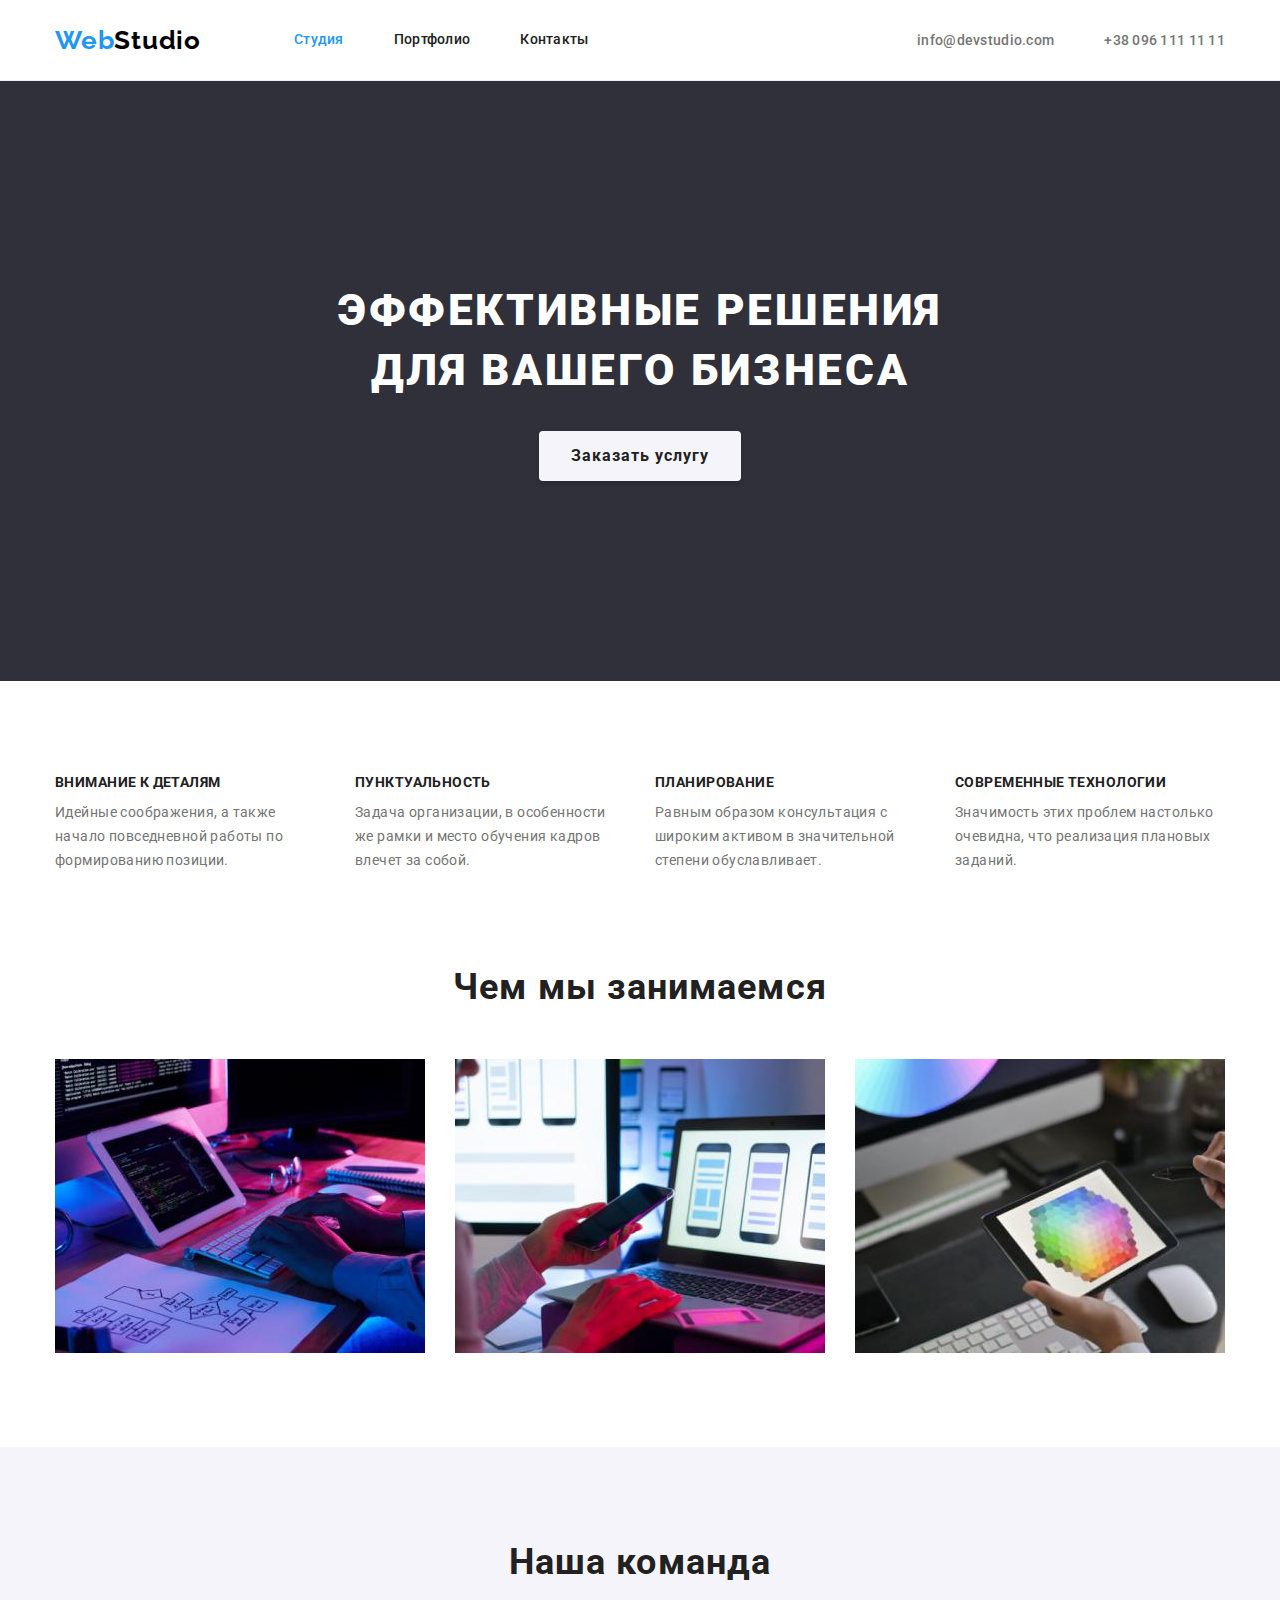
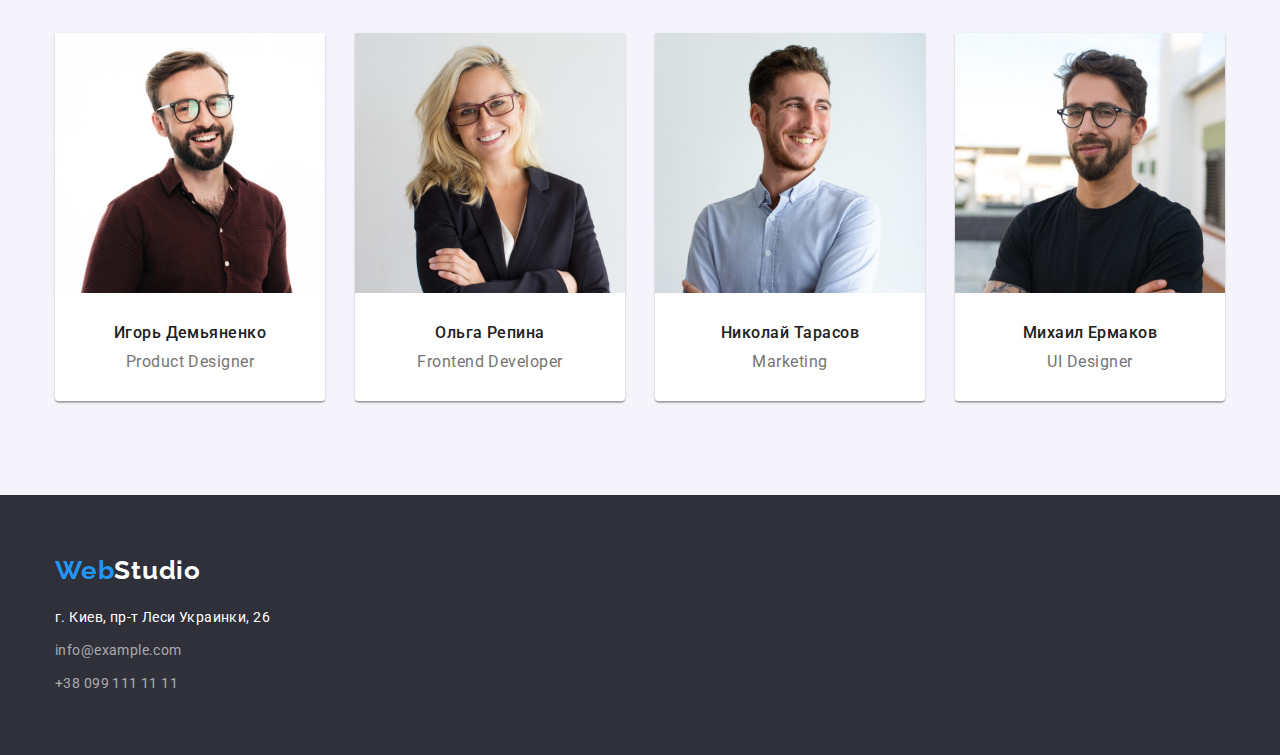
==== index.html @ 88c83467 "copied files from hm3" ====
<!DOCTYPE html>
<html lang="ru">
<head>
    <meta charset="UTF-8">
    <meta http-equiv="X-UA-Compatible" content="IE=edge">
    <meta name="viewport" content="width=device-width, initial-scale=1.0">
    <title>Студия</title>
    <link rel="preconnect" href="https://fonts.googleapis.com">
    <link rel="preconnect" href="https://fonts.gstatic.com" crossorigin>
    <link href="https://fonts.googleapis.com/css2?family=Raleway:wght@700&family=Roboto:wght@400;500;700;900&display=swap"
        rel="stylesheet">
    <link rel="stylesheet" href="https://cdnjs.cloudflare.com/ajax/libs/modern-normalize/1.1.0/modern-normalize.min.css">
    <link rel="stylesheet" href="./css/styles.css">
</head>
<body>
    <header class="main-header">
        <div class="header-content container">
            <nav class="header-container">
                <a href="./index.html" class="logo link"><span class="accent-logo">Web</span>Studio</a>
                <ul class="nav">
                    <li class="nav-item">
                        <a class="nav-link link current" href="./index.html">Студия</a>
                    </li>
                    <li class="nav-item">
                        <a class="nav-link link" href="./portfolio.html">Портфолио</a>
                    </li>
                    <li class="nav-item">
                        <a class="nav-link link" href="">Контакты</a>
                    </li>
                </ul>
            </nav>
            <ul class="second-address">
                <li class="second-address-item">
                    <a class="second-address-link link" href="mailto:info@devstudio.com">info@devstudio.com</a>
                </li>
                <li class="second-address-item">
                    <a class="second-address-link link" href="tel:+380961111111">+38 096 111 11 11</a>
                </li>
            </ul>
        </div>
    </header>
    <main>
        <!-- Hero  -->
        <section class="hero-section">
            <div class="container">
                <h1 class="hero">Эффективные решения для вашего бизнеса</h1>
                <button class="hero-btn btn" type="button">Заказать услугу</button>
            </div>
        </section>
        <!-- Секция Чем мы занимаемся -->
        <section class="section benefits-section">
            <div class="container">
                <h2 class="visually-hidden">Наши преимущества</h2>
                <ul class="benefits">
                    <li class="benefits-list">
                        <h3 class="benefits-title">Внимание к деталям</h3>
                        <p class="benefits-desc">Идейные соображения, а также начало повседневной работы по формированию позиции.</p>
                    </li>
                    <li class="benefits-list">
                        <h3 class="benefits-title">Пунктуальность</h3>
                        <p class="benefits-desc">Задача организации, в особенности же рамки и место обучения кадров влечет за собой.</p>
                    </li>
                    <li class="benefits-list">
                        <h3 class="benefits-title">Планирование</h3>
                        <p class="benefits-desc">Равным образом консультация с широким активом в значительной степени обуславливает.</p>
                    </li>
                    <li class="benefits-list">
                        <h3 class="benefits-title">Современные технологии</h3>
                        <p class="benefits-desc">Значимость этих проблем настолько очевидна, что реализация плановых заданий.</p>
                    </li>
                </ul>
            </div>
        </section>
        <!-- Секция Чем мы занимаемся -->
        <section class="section activity-section">
            <div class="container">
                <h2 class="activity header">Чем мы занимаемся</h2>
                <ul class="activity-list">
                    <li class="activity-item">
                        <img src="images/what-we-do-1.jpg" alt="Мужчина пишет код" width="370" height="294">
                    </li>
                    <li class="activity-item">
                        <img src="images/what-we-do-2.jpg" alt="Девушка держит телефон у ноутбука" width="370" height="294">
                    </li>
                    <li class="activity-item">
                        <img src="images/what-we-do-3.jpg" alt="Человек держит планшет в руках" width="370" height="294">
                    </li>
                </ul>
            </div>
        </section>
        <!-- Секция Наша команда -->
        <section class="section our-team">
            <div class="container">
            <h2 class="team header">Наша команда</h2>
            <ul class="team-list">
                <li class="team-item">
                    <img src="images/our-team-1.jpg" alt="Фотография Игоря Демьяненко" width="270" height="260">
                    <div class="member-info">
                        <h3 class="team-member">Игорь Демьяненко</h3>
                        <p class="team-desc" lang="en">Product Designer</p>
                    </div>
                </li>
                <li class="team-item">
                    <img src="images/our-team-2.jpg" alt="Фотография Ольги Репиной" width="270" height="260">
                    <div class="member-info">
                        <h3 class="team-member">Ольга Репина</h3>
                        <p class="team-desc" lang="en">Frontend Developer</p>
                    </div>
                </li>
                <li class="team-item">
                    <img src="images/our-team-3.jpg" alt="Фотография Николая Тарасова" width="270" height="260">
                    <div class="member-info">
                        <h3 class="team-member">Николай Тарасов</h3>
                        <p class="team-desc" lang="en">Marketing</p>
                    </div>
                </li>
                <li class="team-item">
                    <img src="images/our-team-4.jpg" alt="Фотография Михаила Ермакова" width="270" height="260">
                    <div class="member-info">
                        <h3 class="team-member">Михаил Ермаков</h3>
                        <p class="team-desc" lang="en">UI Designer</p>
                    </div>
                </li>
            </ul>
            </div>
        </section>
    </main>
    <footer>
        <div class="container">
            <a href="index.html" class="logo logo-footer link"><span class="accent-logo">Web</span>Studio</a>
            <address>
                <ul class="main-address">
                    <li class="main-address-item">
                        <a class="main-address-link link"
                            href="https://www.google.com/maps/place/Lesi+Ukrainky+Blvd,+26,+Kyiv,+02000/@50.4265807,30.5383858,17z/data=!4m5!3m4!1s0x40d4cf0e033ecbe9:0x57a4dffefec77da0!8m2!3d50.4265807!4d30.5383858">г.
                            Киев, пр-т Леси Украинки, 26</a>
                    </li>
                    <li class="main-address-item">
                        <a class="main-address-link link address-specialty" href="mailto:info@example.com">info@example.com</a>
                    </li>
                    <li class="main-address-item">
                        <a class="main-address-link link address-specialty" href="tel:+380991111111">+38 099 111 11 11</a>
                    </li>
                </ul>
            </address>
        </div>
        
    </footer>

</body>
</html>
---- css/styles.css ----
:root {
  --main-text-color: #212121;
  --second-text-color: #757575;
  --third-text-color: #ffffff;
  --accent-color: #2196f3;
  --second-background-color: #2f303a;
  --third-background-color: #f5f4fa;
  --card-set-gap: 30px;
}

body {
  font-family: 'Roboto', sans-serif;
  color: #212121;
  background-color: #ffffff;
}

h1,
h2,
h3,
h4,
h5,
h6,
p,
ul {
  margin: 0;
  padding: 0;
}

ul {
  list-style: none;
}

img {
  display: block;
  max-width: 100%;
  height: auto;
}

.container {
  width: 1200px;
  padding-left: 15px;
  padding-right: 15px;
  margin: 0 auto;
}

.link {
  text-decoration: none;
  color: inherit;
}

.visually-hidden {
  position: absolute;
  width: 1px;
  height: 1px;
  margin: -1px;
  padding: 0;
  overflow: hidden;
  border: 0;
  clip: rect(0 0 0 0);
}

.btn {
  color: var(--main-text-color);
  background-color: var(--third-background-color);
  border: none;
  cursor: pointer;
}

/* Header */

.logo {
  font-family: 'Raleway';
  font-weight: 700;
  font-size: 26px;
  line-height: 1.19;
  letter-spacing: 0.03em;
  color: #000000;
  margin-right: 93px;
}

.accent-logo {
  color: var(--accent-color);
}

.nav-link {
  display: block;
  font-weight: 500;
  font-size: 14px;
  line-height: 1.14;
  letter-spacing: 0.02em;
  color: var(--main-text-color);
  padding-top: 32px;
  padding-bottom: 32px;
}

.nav-item:not(:last-child) {
  margin-right: 50px;
}

.second-address-item:not(:last-child) {
  margin-right: 50px;
}

.nav-link:hover,
.nav-link:focus,
.second-address-link:hover,
.second-address-link:focus {
  color: var(--accent-color);
}

.second-address-link {
  font-weight: 500;
  font-size: 14px;
  line-height: 1.14;
  letter-spacing: 0.02em;
  color: var(--second-text-color);
  padding-top: 32px;
  padding-bottom: 32px;
}

.nav {
  display: flex;
}

.header-container {
  display: flex;
  align-items: center;
}

.second-address {
  display: flex;
  margin-left: auto;
}

.header-content {
  display: flex;
  align-items: center;
}

.main-header {
  border-bottom: 1px solid #eeeeee;
}

section {
  padding: 94px 0;
}

footer {
  background-color: var(--second-background-color);
  padding-top: 60px;
  padding-bottom: 60px;
}

/* Hero */

.hero {
  font-weight: 900;
  font-size: 44px;
  line-height: 1.36;
  letter-spacing: 0.06em;
  text-transform: uppercase;
  text-align: center;
  color: var(--third-text-color);
  width: 696px;
  margin-bottom: 30px;
  margin-left: auto;
  margin-right: auto;
}

.hero-section {
  text-align: center;
  background-color: var(--second-background-color);
  padding-top: 200px;
  padding-bottom: 200px;
}

.hero-btn {
  font-family: inherit;
  font-weight: 700;
  font-size: 16px;
  line-height: 1.88;
  letter-spacing: 0.06em;
  border-radius: 4px;
  box-shadow: 0px 4px 4px rgba(0, 0, 0, 0.15);
  padding-top: 10px;
  padding-bottom: 10px;
  padding-left: 32px;
  padding-right: 32px;
}

.btn:hover,
.btn:focus {
  background-color: var(--accent-color);
  color: var(--third-text-color);
}

/* Benefits */

.benefits {
  display: flex;
}

.benefits-list:not(:last-child) {
  margin-right: 30px;
}

.benefits-list {
  width: 270px;
}

.benefits-title {
  font-size: 14px;
  line-height: 1.14;
  text-align: left;
  letter-spacing: 0.03em;
  text-transform: uppercase;
  margin-bottom: 10px;
}

.benefits-desc {
  font-size: 14px;
  line-height: 1.71;
  text-align: left;
  letter-spacing: 0.03em;
  color: var(--second-text-color);
}

/* What we do */

.activity-list {
  display: flex;
}

.activity-item:not(:last-child) {
  margin-right: 30px;
}

.activity-section {
  padding-top: 0;
}

.activity,
.team {
  margin-bottom: 50px;
}

.header {
  font-size: 36px;
  line-height: 1.17;
  text-align: center;
  letter-spacing: 0.03em;
}

/* Our team */

.team-list {
  display: flex;
}

.team-item {
  overflow: hidden;
  border-radius: 0px 0px 4px 4px;
  box-shadow: 0px 1px 3px rgba(0, 0, 0, 0.12), 0px 1px 1px rgba(0, 0, 0, 0.14),
    0px 2px 1px rgba(0, 0, 0, 0.2);
}

.team-item:not(:last-child) {
  margin-right: 30px;
}

.our-team {
  background-color: var(--third-background-color);
}

.member-info {
  padding-top: 30px;
  padding-bottom: 30px;
  background-color: var(--third-text-color);
  text-align: center;
}

.team-member {
  font-weight: 500;
  font-size: 16px;
  line-height: 1.19;
  letter-spacing: 0.03em;
  margin-bottom: 10px;
}

.team-desc {
  font-size: 16px;
  line-height: 1.19;
  letter-spacing: 0.03em;
  color: var(--second-text-color);
}

/* Footer */

.logo-footer {
  display: block;
  margin-bottom: 20px;
  color: var(--third-text-color);
}

.main-address-item:not(:last-child) {
  margin-bottom: 9px;
}

.main-address-link {
  font-style: normal;
  font-weight: 400;
  font-size: 14px;
  line-height: 1.71;
  text-align: Left;
  letter-spacing: 0.03em;
  color: var(--third-text-color);
}

.address-specialty {
  color: rgba(255, 255, 255, 0.6);
}

.main-address-link:hover,
.main-address-link:focus {
  color: var(--accent-color);
}

/* Portfolio */

.portfolio-list {
  display: flex;
  justify-content: center;
  margin-bottom: 50px;
}

.portfolio-btn {
  font-family: inherit;
  font-weight: 500;
  font-size: 16px;
  line-height: 1.63;
  text-align: Center;
  letter-spacing: 0.03em;
  border-radius: 4px;
  padding-top: 6px;
  padding-bottom: 6px;
  padding-left: 22px;
  padding-right: 22px;
}

.portfolio-item:not(:last-child) {
  margin-right: 8px;
}

.project-list {
  display: flex;
  flex-wrap: wrap;
  margin-left: calc(-1 * var(--card-set-gap));
  margin-top: calc(-1 * var(--card-set-gap));
}

.project-card > .project-header {
  font-size: 18px;
  line-height: 2;
  text-align: Left;
  letter-spacing: 0.06em;
}

.project-header {
  font-size: 18px;
  line-height: 2;
  margin-bottom: 4px;
}

.project-card {
  flex-basis: calc(100% / 3 - var(--card-set-gap));
  margin-left: var(--card-set-gap);
  margin-top: var(--card-set-gap);
}

.project-desc {
  color: var(--second-text-color);
  font-size: 16px;
  line-height: 1.88;
  text-align: left;
  letter-spacing: 0.03em;
}

.card-content {
  padding-top: 20px;
  padding-bottom: 20px;
  padding-left: 24px;
  padding-right: 24px;
  border: 1px solid #eeeeee;
}

.current {
  color: var(--accent-color);
}
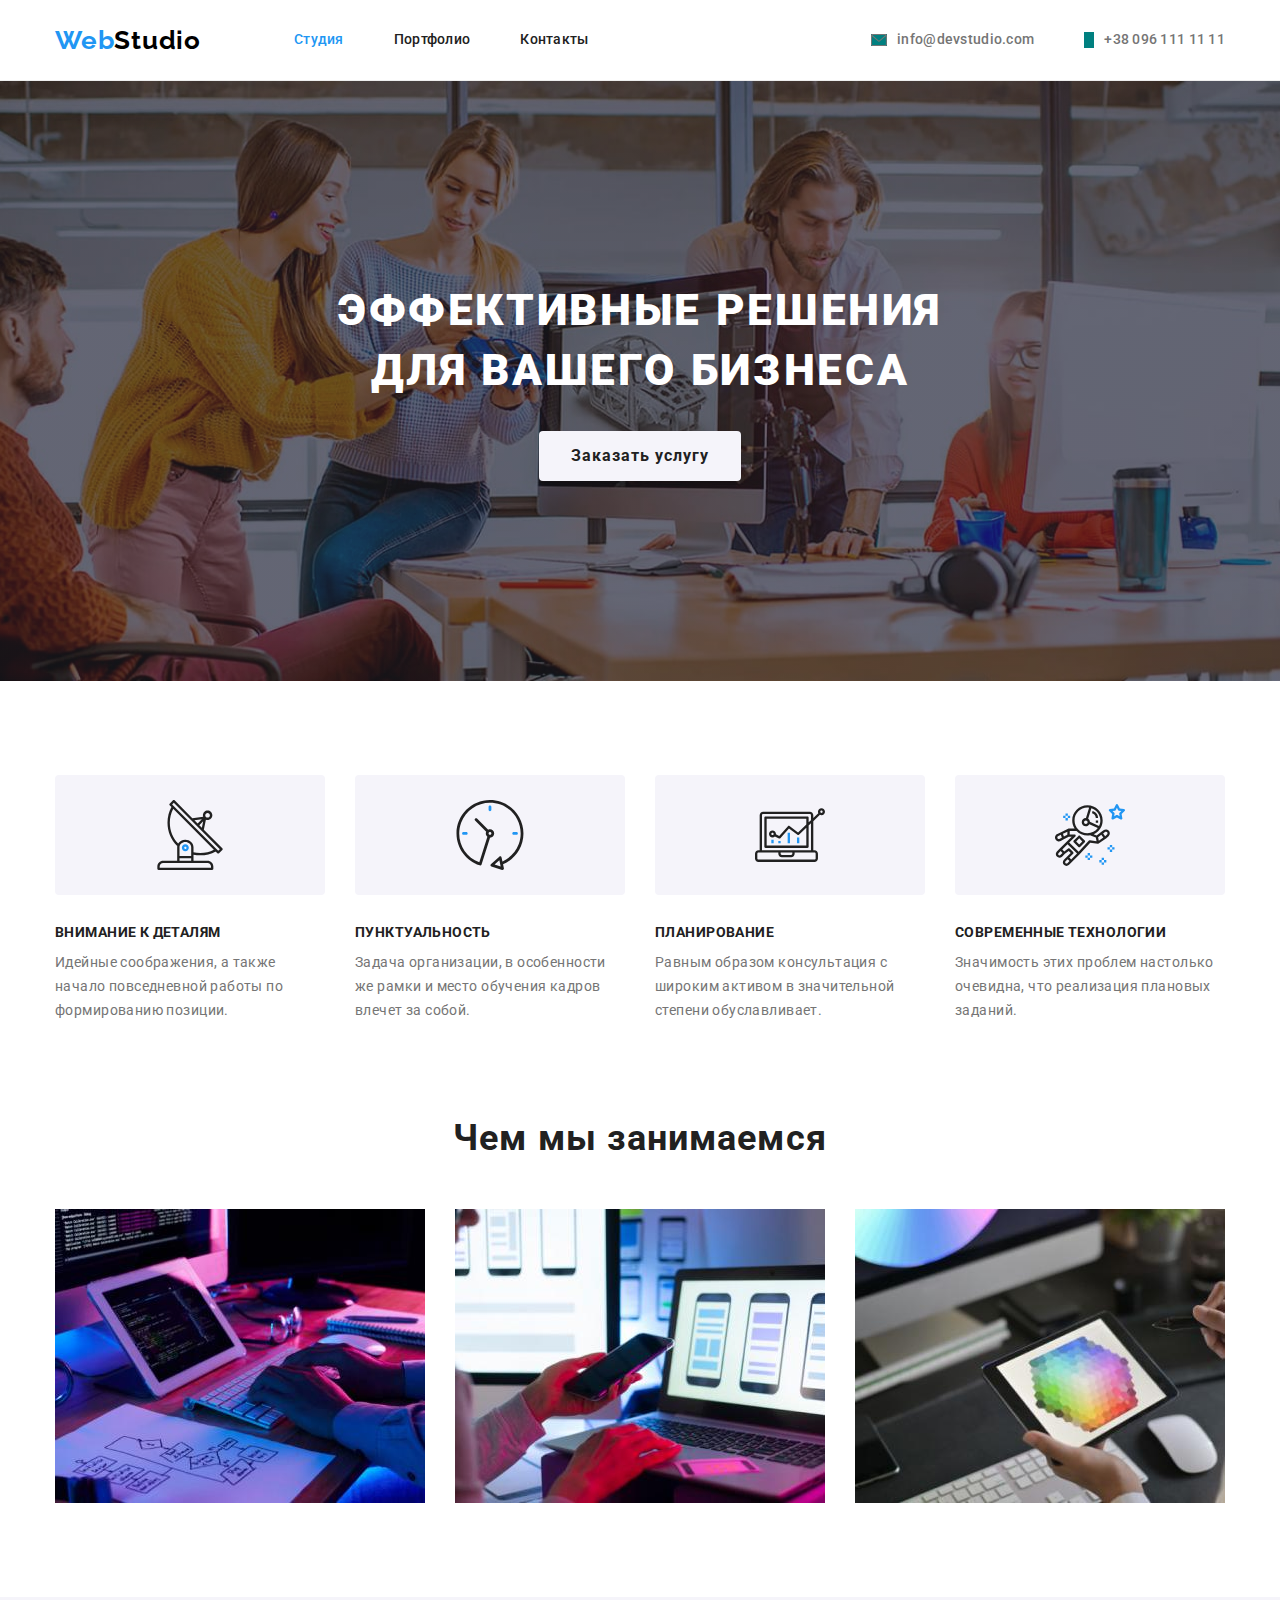
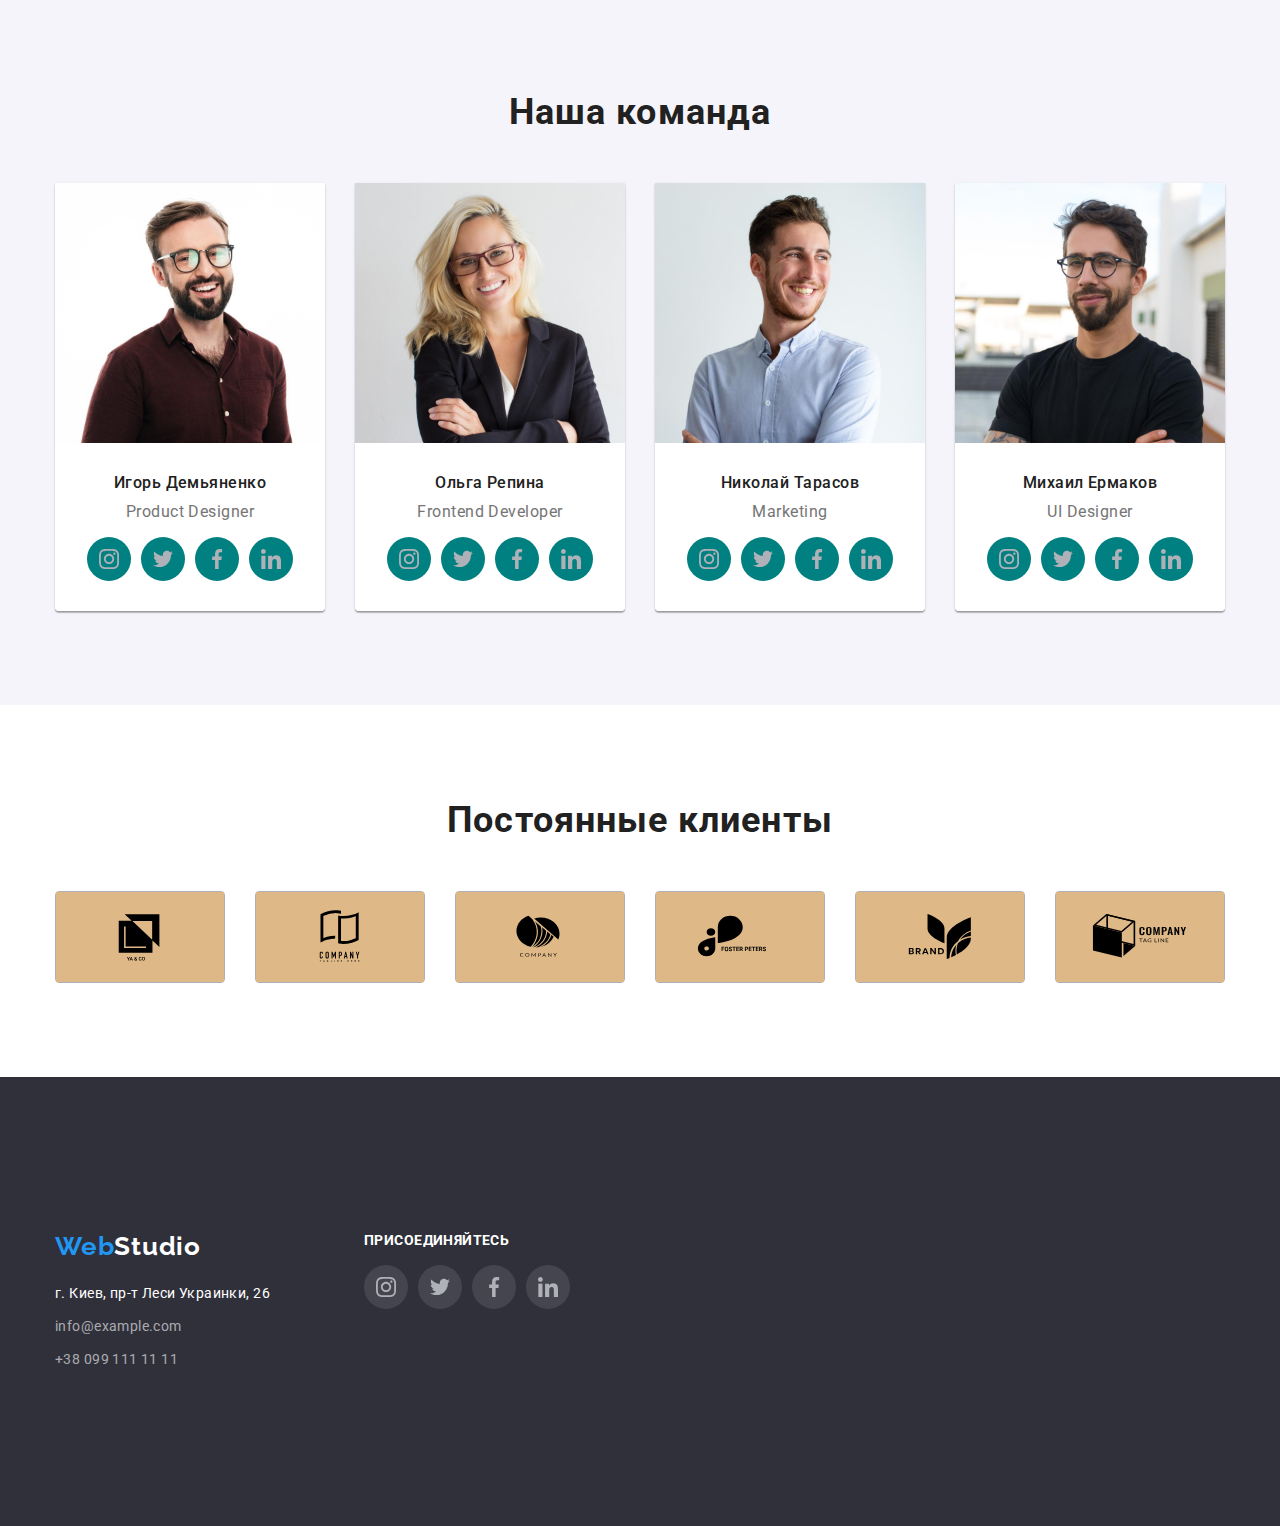
==== commit 189bb7a7: "backgrounds + icons" ====
--- a/index.html
+++ b/index.html
@@ -31,10 +31,18 @@
             </nav>
             <ul class="second-address">
                 <li class="second-address-item">
-                    <a class="second-address-link link" href="mailto:info@devstudio.com">info@devstudio.com</a>
+                    <a class="second-address-link link" href="mailto:info@devstudio.com">
+                        <svg class="social-icon" width="16" height="12">
+                            <use href="./images/sprite.svg#icon-envelope"></use>
+                        </svg>
+                        info@devstudio.com</a>
                 </li>
                 <li class="second-address-item">
-                    <a class="second-address-link link" href="tel:+380961111111">+38 096 111 11 11</a>
+                    <a class="second-address-link link" href="tel:+380961111111">
+                        <svg class="social-icon" width="10" height="16">
+                            <use href="./images/srite.svg#icon-smartphone"></use>
+                        </svg>
+                        +38 096 111 11 11</a>
                 </li>
             </ul>
         </div>
@@ -47,24 +55,44 @@
                 <button class="hero-btn btn" type="button">Заказать услугу</button>
             </div>
         </section>
-        <!-- Секция Чем мы занимаемся -->
+        <!-- Секция Наше преимущество -->
         <section class="section benefits-section">
             <div class="container">
                 <h2 class="visually-hidden">Наши преимущества</h2>
                 <ul class="benefits">
                     <li class="benefits-list">
+                        <div class="benefits-icon">
+                            <svg width="70" height="70">
+                                <use href="./images/sprite.svg#icon-antenna"></use>
+                            </svg>
+                        </div>
                         <h3 class="benefits-title">Внимание к деталям</h3>
                         <p class="benefits-desc">Идейные соображения, а также начало повседневной работы по формированию позиции.</p>
                     </li>
                     <li class="benefits-list">
+                        <div class="benefits-icon">
+                            <svg width="70" height="70">
+                                <use href="./images/sprite.svg#icon-clock"></use>
+                            </svg>
+                        </div>
                         <h3 class="benefits-title">Пунктуальность</h3>
                         <p class="benefits-desc">Задача организации, в особенности же рамки и место обучения кадров влечет за собой.</p>
                     </li>
                     <li class="benefits-list">
+                        <div class="benefits-icon">
+                            <svg width="70" height="70">
+                                <use href="./images/sprite.svg#icon-diagram"></use>
+                            </svg>
+                        </div>
                         <h3 class="benefits-title">Планирование</h3>
                         <p class="benefits-desc">Равным образом консультация с широким активом в значительной степени обуславливает.</p>
                     </li>
                     <li class="benefits-list">
+                        <div class="benefits-icon">
+                            <svg width="70" height="70">
+                                <use href="./images/sprite.svg#icon-astronaut"></use>
+                            </svg>
+                        </div>
                         <h3 class="benefits-title">Современные технологии</h3>
                         <p class="benefits-desc">Значимость этих проблем настолько очевидна, что реализация плановых заданий.</p>
                     </li>
@@ -98,6 +126,36 @@
                     <div class="member-info">
                         <h3 class="team-member">Игорь Демьяненко</h3>
                         <p class="team-desc" lang="en">Product Designer</p>
+                        <ul class="icons-list">
+                            <li class="icons-item">
+                                <a class="icons-link" href="">
+                                    <svg class="icon" width="20" height="20">
+                                        <use href="./images/sprite.svg#icon-instagram"></use>
+                                    </svg>
+                                </a>
+                            </li>
+                            <li class="icons-item">
+                                <a class="icons-link" href="">
+                                    <svg class="icon" width="20" height="20">
+                                        <use href="./images/sprite.svg#icon-twitter"></use>
+                                    </svg>
+                                </a>
+                            </li>
+                            <li class="icons-item">
+                                <a class="icons-link" href="">
+                                    <svg class="icon" width="20" height="20">
+                                        <use href="./images/sprite.svg#icon-facebook"></use>
+                                    </svg>
+                                </a>
+                            </li>
+                            <li class="icons-item">
+                                <a class="icons-link" href="">
+                                    <svg class="icon" width="20" height="20">
+                                        <use href="./images/sprite.svg#icon-linkedin"></use>
+                                    </svg>
+                                </a>
+                            </li>
+                        </ul>
                     </div>
                 </li>
                 <li class="team-item">
@@ -105,6 +163,36 @@
                     <div class="member-info">
                         <h3 class="team-member">Ольга Репина</h3>
                         <p class="team-desc" lang="en">Frontend Developer</p>
+                        <ul class="icons-list">
+                            <li class="icons-item">
+                                <a class="icons-link" href="">
+                                    <svg class="icon" width="20" height="20">
+                                        <use href="./images/sprite.svg#icon-instagram"></use>
+                                    </svg>
+                                </a>
+                            </li>
+                            <li class="icons-item">
+                                <a class="icons-link" href="">
+                                    <svg class="icon" width="20" height="20">
+                                        <use href="./images/sprite.svg#icon-twitter"></use>
+                                    </svg>
+                                </a>
+                            </li>
+                            <li class="icons-item">
+                                <a class="icons-link" href="">
+                                    <svg class="icon" width="20" height="20">
+                                        <use href="./images/sprite.svg#icon-facebook"></use>
+                                    </svg>
+                                </a>
+                            </li>
+                            <li class="icons-item">
+                                <a class="icons-link" href="">
+                                    <svg class="icon" width="20" height="20">
+                                        <use href="./images/sprite.svg#icon-linkedin"></use>
+                                    </svg>
+                                </a>
+                            </li>
+                        </ul>
                     </div>
                 </li>
                 <li class="team-item">
@@ -112,6 +200,36 @@
                     <div class="member-info">
                         <h3 class="team-member">Николай Тарасов</h3>
                         <p class="team-desc" lang="en">Marketing</p>
+                        <ul class="icons-list">
+                            <li class="icons-item">
+                                <a class="icons-link" href="">
+                                    <svg class="icon" width="20" height="20">
+                                        <use href="./images/sprite.svg#icon-instagram"></use>
+                                    </svg>
+                                </a>
+                            </li>
+                            <li class="icons-item">
+                                <a class="icons-link" href="">
+                                    <svg class="icon" width="20" height="20">
+                                        <use href="./images/sprite.svg#icon-twitter"></use>
+                                    </svg>
+                                </a>
+                            </li>
+                            <li class="icons-item">
+                                <a class="icons-link" href="">
+                                    <svg class="icon" width="20" height="20">
+                                        <use href="./images/sprite.svg#icon-facebook"></use>
+                                    </svg>
+                                </a>
+                            </li>
+                            <li class="icons-item">
+                                <a class="icons-link" href="">
+                                    <svg class="icon" width="20" height="20">
+                                        <use href="./images/sprite.svg#icon-linkedin"></use>
+                                    </svg>
+                                </a>
+                            </li>
+                        </ul>
                     </div>
                 </li>
                 <li class="team-item">
@@ -119,14 +237,95 @@
                     <div class="member-info">
                         <h3 class="team-member">Михаил Ермаков</h3>
                         <p class="team-desc" lang="en">UI Designer</p>
+                        <ul class="icons-list">
+                            <li class="icons-item">
+                                <a class="icons-link" href="">
+                                    <svg class="icon" width="20" height="20">
+                                        <use href="./images/sprite.svg#icon-instagram"></use>
+                                    </svg>
+                                </a>
+                            </li>
+                            <li class="icons-item">
+                                <a class="icons-link" href="">
+                                    <svg class="icon" width="20" height="20">
+                                        <use href="./images/sprite.svg#icon-twitter"></use>
+                                    </svg>
+                                </a>
+                            </li>
+                            <li class="icons-item">
+                                <a class="icons-link" href="">
+                                    <svg class="icon" width="20" height="20">
+                                        <use href="./images/sprite.svg#icon-facebook"></use>
+                                    </svg>
+                                </a>
+                            </li>
+                            <li class="icons-item">
+                                <a class="icons-link" href="">
+                                    <svg class="icon" width="20" height="20">
+                                        <use href="./images/sprite.svg#icon-linkedin"></use>
+                                    </svg>
+                                </a>
+                            </li>
+                        </ul>
                     </div>
+                </li>
+            </ul>
+            </div>
+        </section>
+        <!-- Постоянные клиенты -->
+        <section class="section clients-section">
+            <div class="container">
+            <h2 class="header clients-header">Постоянные клиенты</h2>
+            <ul class="clients-list">
+                <li class="clients-item">
+                    <a class="clients-link" href="">
+                        <svg class="clients-icon" width="106" height="60">
+                            <use href="./images/sprite.svg#icon-client-1"></use>
+                        </svg>
+                    </a>
+                </li>
+                <li class="clients-item">
+                    <a class="clients-link" href="">
+                        <svg class="clients-icon" width="106" height="60">
+                            <use href="./images/sprite.svg#icon-client-2"></use>
+                        </svg>
+                    </a>
+                </li>
+                <li class="clients-item">
+                    <a class="clients-link" href="">
+                        <svg class="clients-icon" width="106" height="60">
+                            <use href="./images/sprite.svg#icon-client-3"></use>
+                        </svg>
+                    </a>
+                </li>
+                <li class="clients-item">
+                    <a class="clients-link" href="">
+                        <svg class="clients-icon" width="106" height="60">
+                            <use href="./images/sprite.svg#icon-client-4"></use>
+                        </svg>
+                    </a>
+                </li>
+                <li class="clients-item">
+                    <a class="clients-link" href="">
+                        <svg class="clients-icon" width="106" height="60">
+                            <use href="./images/sprite.svg#icon-client-5"></use>
+                        </svg>
+                    </a>
+                </li>
+                <li class="clients-item">
+                    <a class="clients-link" href="">
+                        <svg class="clients-icon" width="106" height="60">
+                            <use href="./images/sprite.svg#icon-client-6"></use>
+                        </svg>
+                    </a>
                 </li>
             </ul>
             </div>
         </section>
     </main>
     <footer>
-        <div class="container">
+        <div class="container footer-container">
+            <section class="footer-address">
             <a href="index.html" class="logo logo-footer link"><span class="accent-logo">Web</span>Studio</a>
             <address>
                 <ul class="main-address">
@@ -142,7 +341,42 @@
                         <a class="main-address-link link address-specialty" href="tel:+380991111111">+38 099 111 11 11</a>
                     </li>
                 </ul>
+
             </address>
+            </section>
+            <section class="footer-social">
+        <span class="footer-join">присоединяйтесь</span>
+        <ul class="icons-list">
+            <li class="icons-item">
+                <a class="icons-link footer" href="">
+                    <svg class="icon footer" width="20" height="20">
+                        <use href="./images/sprite.svg#icon-instagram"></use>
+                    </svg>
+                </a>
+            </li>
+            <li class="icons-item">
+                <a class="icons-link footer" href="">
+                    <svg class="icon footer" width="20" height="20">
+                        <use href="./images/sprite.svg#icon-twitter"></use>
+                    </svg>
+                </a>
+            </li>
+            <li class="icons-item">
+                <a class="icons-link footer" href="">
+                    <svg class="icon footer" width="20" height="20">
+                        <use href="./images/sprite.svg#icon-facebook"></use>
+                    </svg>
+                </a>
+            </li>
+            <li class="icons-item">
+                <a class="icons-link footer" href="">
+                    <svg class="icon footer" width="20" height="20">
+                        <use href="./images/sprite.svg#icon-linkedin"></use>
+                    </svg>
+                </a>
+            </li>
+        </ul>
+            </section>
         </div>
         
     </footer>
--- a/css/styles.css
+++ b/css/styles.css
@@ -101,6 +101,11 @@
   margin-right: 50px;
 }
 
+.second-address-item {
+  display: flex;
+  align-items: center;
+}
+
 .nav-link:hover,
 .nav-link:focus,
 .second-address-link:hover,
@@ -116,6 +121,17 @@
   color: var(--second-text-color);
   padding-top: 32px;
   padding-bottom: 32px;
+  display: flex;
+  align-items: center;
+  justify-content: center;
+  width: 100%;
+  height: 100%;
+}
+
+.social-icon {
+  fill: currentColor;
+  margin-right: 10px;
+  background-color: teal;
 }
 
 .nav {
@@ -169,7 +185,17 @@
 
 .hero-section {
   text-align: center;
-  background-color: var(--second-background-color);
+  background-color: #c4c4c4;
+  background-image: linear-gradient(
+      rgba(47, 48, 58, 0.4),
+      rgba(47, 48, 58, 0.4)
+    ),
+    url(../images/hero-bg.jpg);
+  background-repeat: no-repeat;
+  background-position: center;
+  background-size: cover;
+  max-width: 1600px;
+  margin: 0 auto;
   padding-top: 200px;
   padding-bottom: 200px;
 }
@@ -208,6 +234,17 @@
   width: 270px;
 }
 
+.benefits-icon {
+  display: flex;
+  align-items: center;
+  justify-content: center;
+  width: 270px;
+  height: 120px;
+  border-radius: 4px;
+  margin-bottom: 30px;
+  background-color: var(--third-background-color);
+}
+
 .benefits-title {
   font-size: 14px;
   line-height: 1.14;
@@ -292,6 +329,77 @@
   line-height: 1.19;
   letter-spacing: 0.03em;
   color: var(--second-text-color);
+}
+
+.icons-list {
+  display: flex;
+  justify-content: center;
+  align-items: center;
+  margin-top: 16px;
+}
+
+.icons-item:not(:last-child) {
+  margin-right: 10px;
+}
+
+.icons-item {
+  width: 44px;
+  height: 44px;
+}
+
+.icons-link {
+  width: 100%;
+  height: 100%;
+  border-radius: 50%;
+  background-color: teal;
+  display: flex;
+  align-items: center;
+  justify-content: center;
+}
+
+.icons-link:hover .icon,
+.icons-link:focus .icon {
+  fill: #ffffff;
+}
+
+.icon {
+  fill: #afb1b8;
+}
+
+/* Clients */
+
+.clients-header {
+  margin-bottom: 50px;
+}
+
+.clients-section {
+  background-color: #ffffff;
+}
+
+.clients-list {
+  display: flex;
+  justify-content: center;
+  align-items: center;
+}
+
+.clients-item {
+  width: 170px;
+  height: 92px;
+  border: 1px solid #afb1b8;
+  border-radius: 4px;
+}
+
+.clients-item:not(:last-child) {
+  margin-right: 30px;
+}
+
+.clients-link {
+  display: flex;
+  justify-content: center;
+  align-items: center;
+  width: 100%;
+  height: 100%;
+  background-color: burlywood;
 }
 
 /* Footer */
@@ -325,6 +433,37 @@
   color: var(--accent-color);
 }
 
+.footer-address {
+  margin-right: 70px;
+}
+
+.footer-container {
+  display: flex;
+}
+
+.footer-join {
+  font-weight: bold;
+  font-size: 14px;
+  line-height: 1.14;
+  letter-spacing: 0.03em;
+  text-transform: uppercase;
+  color: var(--third-text-color);
+  margin-bottom: 20px;
+}
+
+.icons-link.footer {
+  background-color: rgba(255, 255, 255, 0.1);
+}
+
+.icon.footer {
+  fill: #ffffff;
+}
+
+.icons-link.footer:hover,
+.icons-link.footer:focus {
+  background-color: var(--accent-color);
+}
+
 /* Portfolio */
 
 .portfolio-list {
@@ -351,6 +490,12 @@
   margin-right: 8px;
 }
 
+.portfolio-btn:hover,
+.portfolio-btn:focus {
+  box-shadow: 0px 3px 1px rgba(0, 0, 0, 0.1), 0px 1px 2px rgba(0, 0, 0, 0.08),
+    0px 2px 2px rgba(0, 0, 0, 0.12);
+}
+
 .project-list {
   display: flex;
   flex-wrap: wrap;
@@ -375,6 +520,11 @@
   flex-basis: calc(100% / 3 - var(--card-set-gap));
   margin-left: var(--card-set-gap);
   margin-top: var(--card-set-gap);
+}
+
+.project-card:hover {
+  box-shadow: 0px 1px 1px rgba(0, 0, 0, 0.12), 0px 4px 4px rgba(0, 0, 0, 0.06),
+    1px 4px 6px rgba(0, 0, 0, 0.16);
 }
 
 .project-desc {
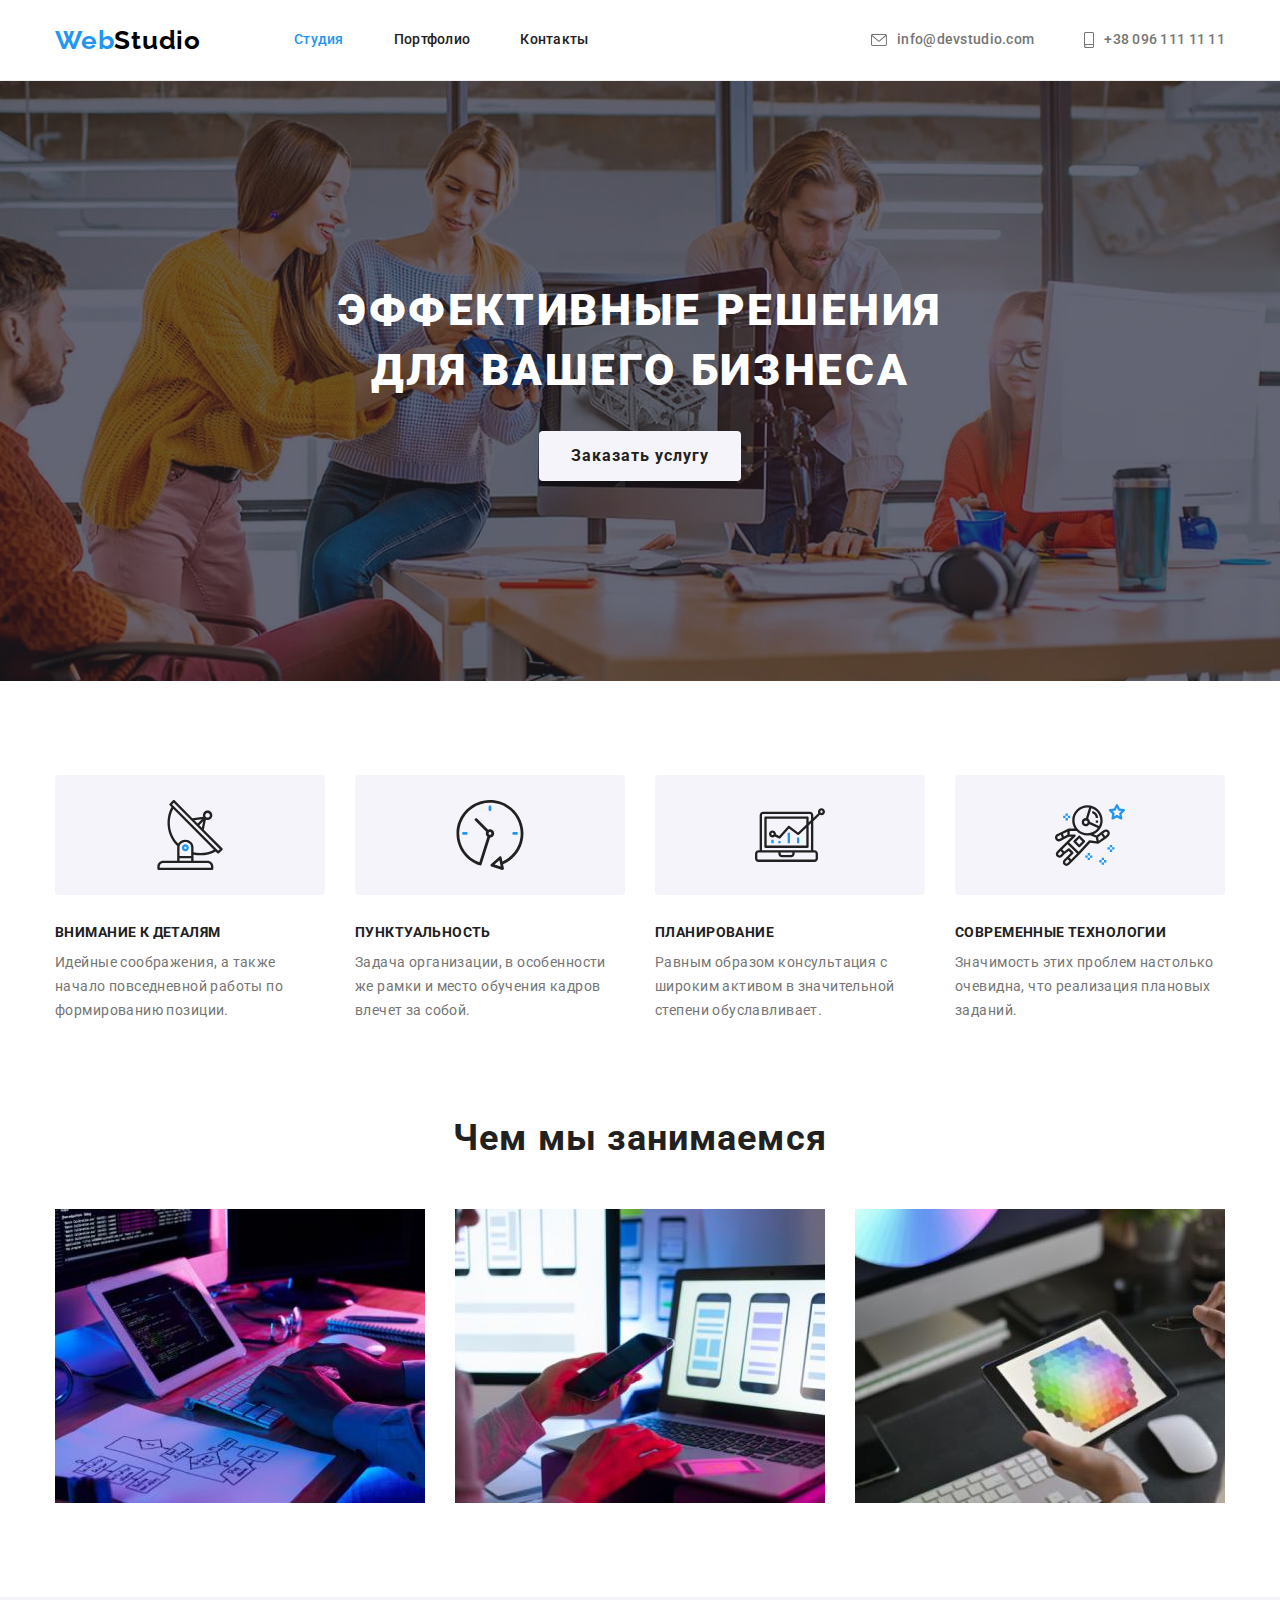
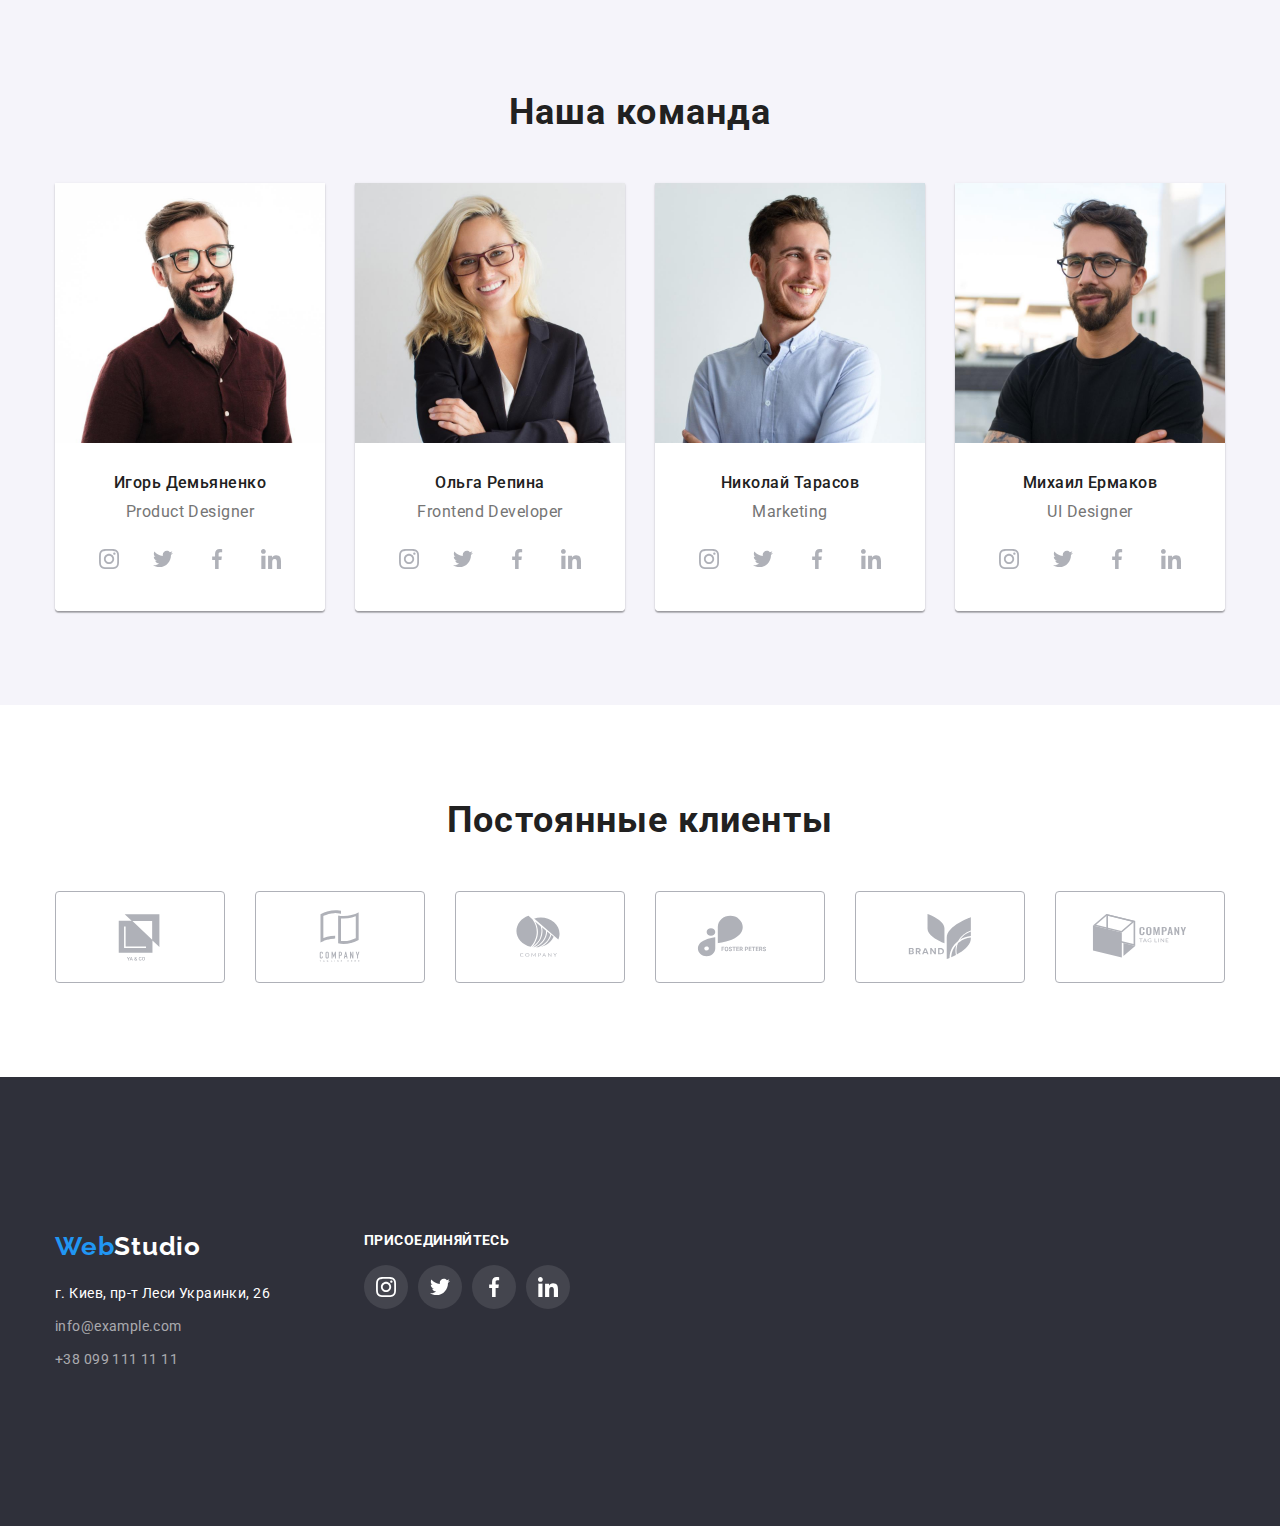
==== commit e27a3cb3: "update" ====
--- a/index.html
+++ b/index.html
@@ -40,7 +40,7 @@
                 <li class="second-address-item">
                     <a class="second-address-link link" href="tel:+380961111111">
                         <svg class="social-icon" width="10" height="16">
-                            <use href="./images/srite.svg#icon-smartphone"></use>
+                            <use href="./images/sprite.svg#icon-smartphone"></use>
                         </svg>
                         +38 096 111 11 11</a>
                 </li>
--- a/css/styles.css
+++ b/css/styles.css
@@ -131,7 +131,10 @@
 .social-icon {
   fill: currentColor;
   margin-right: 10px;
-  background-color: teal;
+}
+
+.social-icon:hover {
+  fill: var(--accent-color);
 }
 
 .nav {
@@ -351,10 +354,13 @@
   width: 100%;
   height: 100%;
   border-radius: 50%;
-  background-color: teal;
-  display: flex;
-  align-items: center;
-  justify-content: center;
+  display: flex;
+  align-items: center;
+  justify-content: center;
+}
+
+.icons-link:hover {
+  background-color: var(--accent-color);
 }
 
 .icons-link:hover .icon,
@@ -399,7 +405,7 @@
   align-items: center;
   width: 100%;
   height: 100%;
-  background-color: burlywood;
+  fill: #afb1b8;
 }
 
 /* Footer */
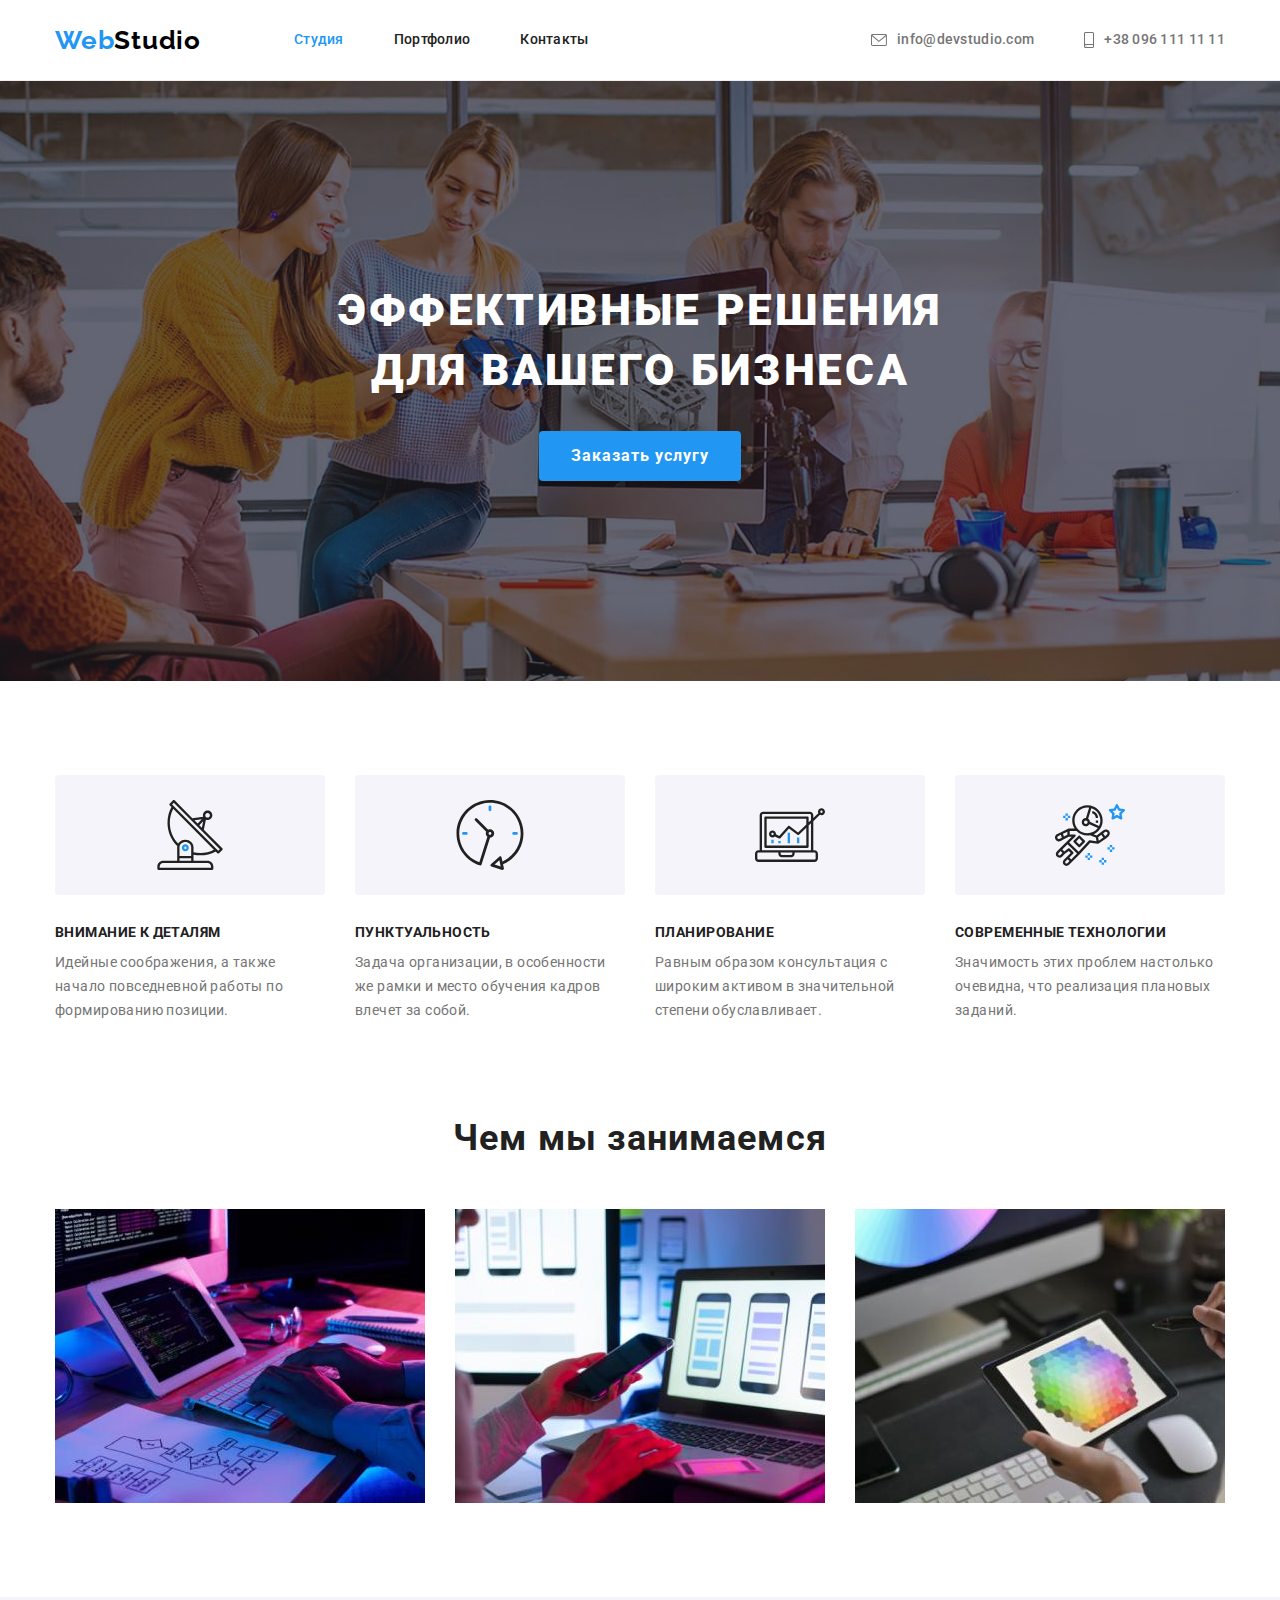
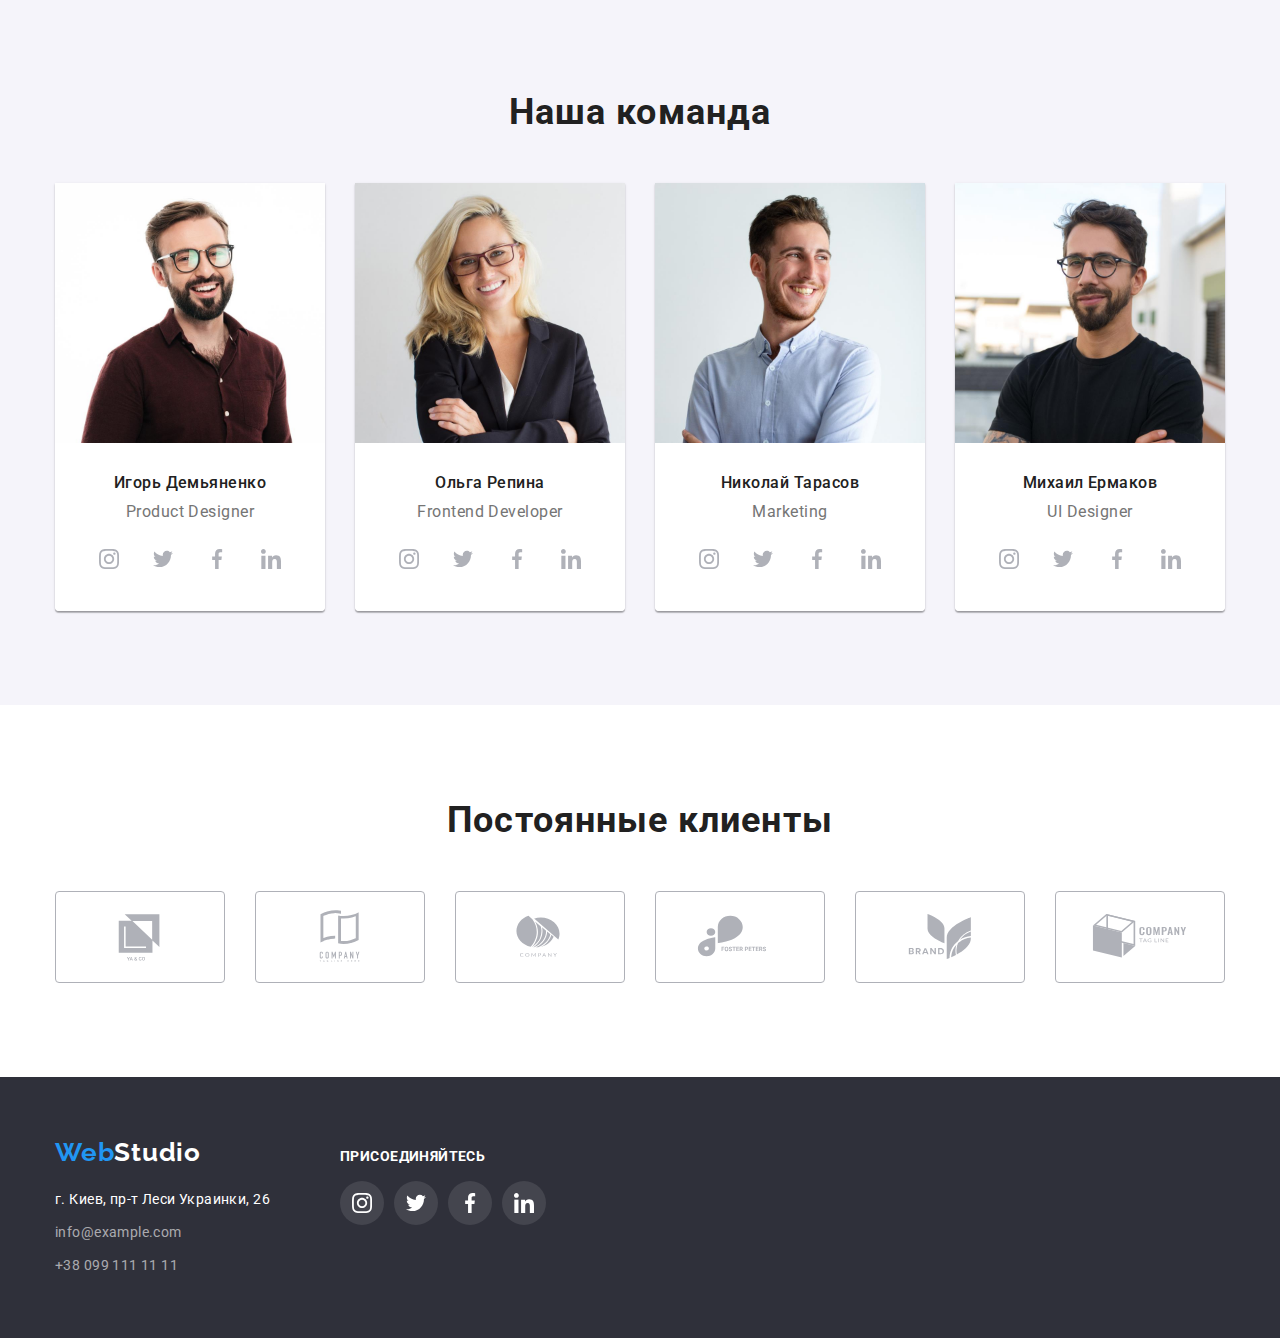
==== commit eae69e92: "update html+css" ====
--- a/index.html
+++ b/index.html
@@ -273,7 +273,7 @@
             </div>
         </section>
         <!-- Постоянные клиенты -->
-        <section class="section clients-section">
+        <section class="section">
             <div class="container">
             <h2 class="header clients-header">Постоянные клиенты</h2>
             <ul class="clients-list">
@@ -325,7 +325,7 @@
     </main>
     <footer>
         <div class="container footer-container">
-            <section class="footer-address">
+            <div class="footer-address">
             <a href="index.html" class="logo logo-footer link"><span class="accent-logo">Web</span>Studio</a>
             <address>
                 <ul class="main-address">
@@ -343,8 +343,8 @@
                 </ul>
 
             </address>
-            </section>
-            <section class="footer-social">
+            </div>
+            <div class="footer-social">
         <span class="footer-join">присоединяйтесь</span>
         <ul class="icons-list">
             <li class="icons-item">
@@ -376,7 +376,7 @@
                 </a>
             </li>
         </ul>
-            </section>
+            </div>
         </div>
         
     </footer>
--- a/css/styles.css
+++ b/css/styles.css
@@ -215,12 +215,16 @@
   padding-bottom: 10px;
   padding-left: 32px;
   padding-right: 32px;
+  color: var(--third-text-color);
+  background-color: var(--accent-color);
 }
 
 .btn:hover,
 .btn:focus {
   background-color: var(--accent-color);
   color: var(--third-text-color);
+  box-shadow: 0px 3px 1px rgba(0, 0, 0, 0.1), 0px 1px 2px rgba(0, 0, 0, 0.08),
+    0px 2px 2px rgba(0, 0, 0, 0.12);
 }
 
 /* Benefits */
@@ -359,7 +363,8 @@
   justify-content: center;
 }
 
-.icons-link:hover {
+.icons-link:hover,
+.icons-link:focus {
   background-color: var(--accent-color);
 }
 
@@ -378,21 +383,14 @@
   margin-bottom: 50px;
 }
 
-.clients-section {
-  background-color: #ffffff;
-}
-
 .clients-list {
   display: flex;
   justify-content: center;
-  align-items: center;
 }
 
 .clients-item {
   width: 170px;
   height: 92px;
-  border: 1px solid #afb1b8;
-  border-radius: 4px;
 }
 
 .clients-item:not(:last-child) {
@@ -406,6 +404,14 @@
   width: 100%;
   height: 100%;
   fill: #afb1b8;
+  border: 1px solid #afb1b8;
+  border-radius: 4px;
+}
+
+.clients-link:hover,
+.clients-link:focus {
+  fill: var(--accent-color);
+  border-color: var(--accent-color);
 }
 
 /* Footer */
@@ -414,6 +420,7 @@
   display: block;
   margin-bottom: 20px;
   color: var(--third-text-color);
+  margin-right: 0;
 }
 
 .main-address-item:not(:last-child) {
@@ -445,6 +452,7 @@
 
 .footer-container {
   display: flex;
+  align-items: baseline;
 }
 
 .footer-join {
@@ -528,7 +536,8 @@
   margin-top: var(--card-set-gap);
 }
 
-.project-card:hover {
+.project-card:hover,
+.project-card:focus {
   box-shadow: 0px 1px 1px rgba(0, 0, 0, 0.12), 0px 4px 4px rgba(0, 0, 0, 0.06),
     1px 4px 6px rgba(0, 0, 0, 0.16);
 }
